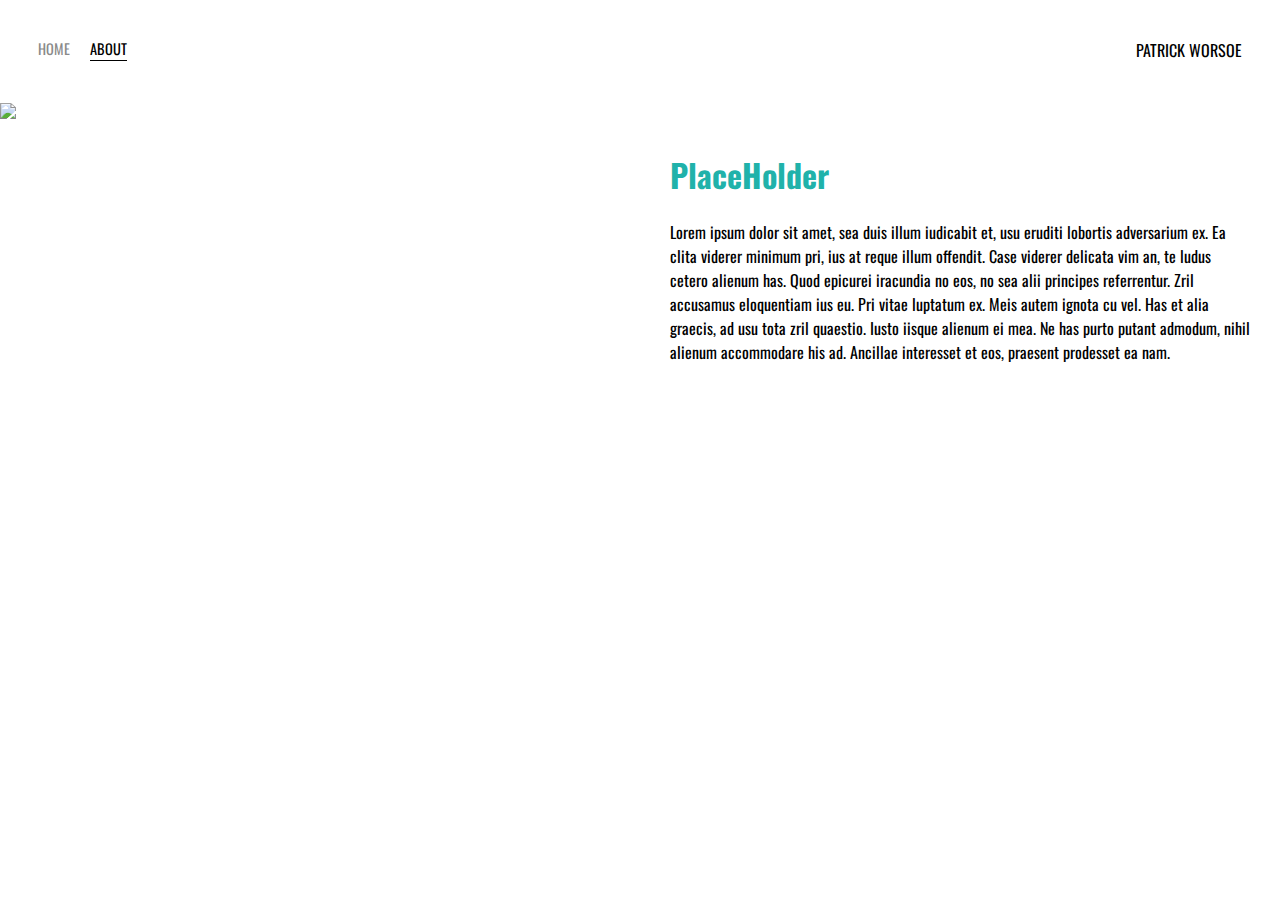
==== aboutme.html @ b94d57a3 "Add files via upload" ====
<!DOCTYPE html>
<html>
<head>
	<meta charset="utf-8" />
	<title>About Me</title>
	<link href="https://fonts.googleapis.com/css2?family=Oswald:wght@300&display=swap" rel="stylesheet">
	<link rel="stylesheet" href="styles.css">
</head>
<body>
	<div class="container">
		<div class="nav-wrapper">
			<div class="left-side">
				<div class="nav-link-wrapper">
					<a href="index.html">Home</a>
				</div>
				<div class="nav-link-wrapper active-nav-link">
					<a href="aboutme.html">About</a>
				</div>
			</div>
			<div class="right-side">
				<div class="brand">
					<div>PATRICK WORSOE</div>
				</div>
			</div>
		</div>
		
		<div class="content-wrapper">
			<div class="two-column-wrapper">
				<div class="profile-image-wrapper">
					<img src="images/profile.jpg">
				</div>
				
				<div class="profile-content-wrapper">
					<h1>
						PlaceHolder
					</h1>
					<p>
						Lorem ipsum dolor sit amet, sea duis illum iudicabit et, 
					usu eruditi lobortis adversarium ex. Ea clita viderer 
					minimum pri, ius at reque illum offendit. Case viderer 
					delicata vim an, te ludus cetero alienum has. 
					Quod epicurei iracundia no eos, no sea alii principes 
					referrentur. Zril accusamus eloquentiam ius eu.

					Pri vitae luptatum ex. Meis autem ignota cu vel. 
					Has et alia graecis, ad usu tota zril quaestio. 
					Iusto iisque alienum ei mea. Ne has purto putant 
					admodum, nihil alienum accommodare his ad. Ancillae 
					interesset et eos, praesent prodesset ea nam.
					</p>
				</div>
			</div>
		</div>
		
		
	</div>
</body>

</html>
---- styles.css ----
/*Master styles*/
body {
	font-family: 'Oswald', sans-serif;
	margin: 0px;
	}

.container {
	display: grid;
	grid-template-columns: 1fr;
}

/*Nav styles*/
.nav-wrapper {
	display: flex;
	justify-content: space-between;
	padding: 38px;
	}

.left-side {
	display: flex;
	
	}

.nav-wrapper > .left-side > div {
	margin-right: 20px;
	font-size: 0.9em;
	text-transform: uppercase;
	}

.nav-link-wrapper {
	height: 22px;
	border-bottom: 1px solid transparent;
	transition: border-bottom 0.5s;
	}

.nav-link-wrapper a {
	color: #8a8a8a;
	text-decoration: none;
	transition: color 0.5s;
	}
	
.nav-link-wrapper:hover {
	border-bottom: 1px solid black;
	}
	
.nav-link-wrapper a:hover {
	color: black;
	}
	
.active-nav-link {
	border-bottom: 1px solid black;
	}
	
.active-nav-link a {
	color: black !important;
	}
/*Portfolio styles*/

.portfolio-items-wrapper {
	display: grid;
	grid-template-columns: 1fr 1fr 1fr;
	}
	
.portfolio-item-wrapper {
	position: relative;
	}
	
.portfolio-img-background {
	height: 350px;
	width: 100%;
	background-size: cover;
	background-position: center;
	background-repeat: no-repeat;
	}

.img-text-wrapper {
	position: absolute;
	top: 0;
	display: flex;
	flex-direction: column;
	justify-content: center;
	align-items: center;
	height: 100%;
	text-align: center;
	padding-left: 100px;
	padding-right: 100px;
	}

.logo-wrapper img {
	width: 50%;
	margin-bottom: 20px;
	}

.img-text-wrapper .subtitle {
	transition: 1s;
	font-weight: 600;
	color: transparent;
	}

.img-text-wrapper:hover .subtitle {
	font-weight: 600;
	color: lightseagreen;
	}
	
.img-darken {
	transition: 1s;
	filter: brightness(10%);
	}

/*About Page*/
.two-column-wrapper {
	display: grid;
	grid-template-columns: 1fr 1fr;
	}
	
.profile-image-wrapper img {
	width: 100%;
	}
	
.profile-content-wrapper {
	padding: 30px;
	}
	
.profile-content-wrapper h1 {
	color: lightseagreen;
	}
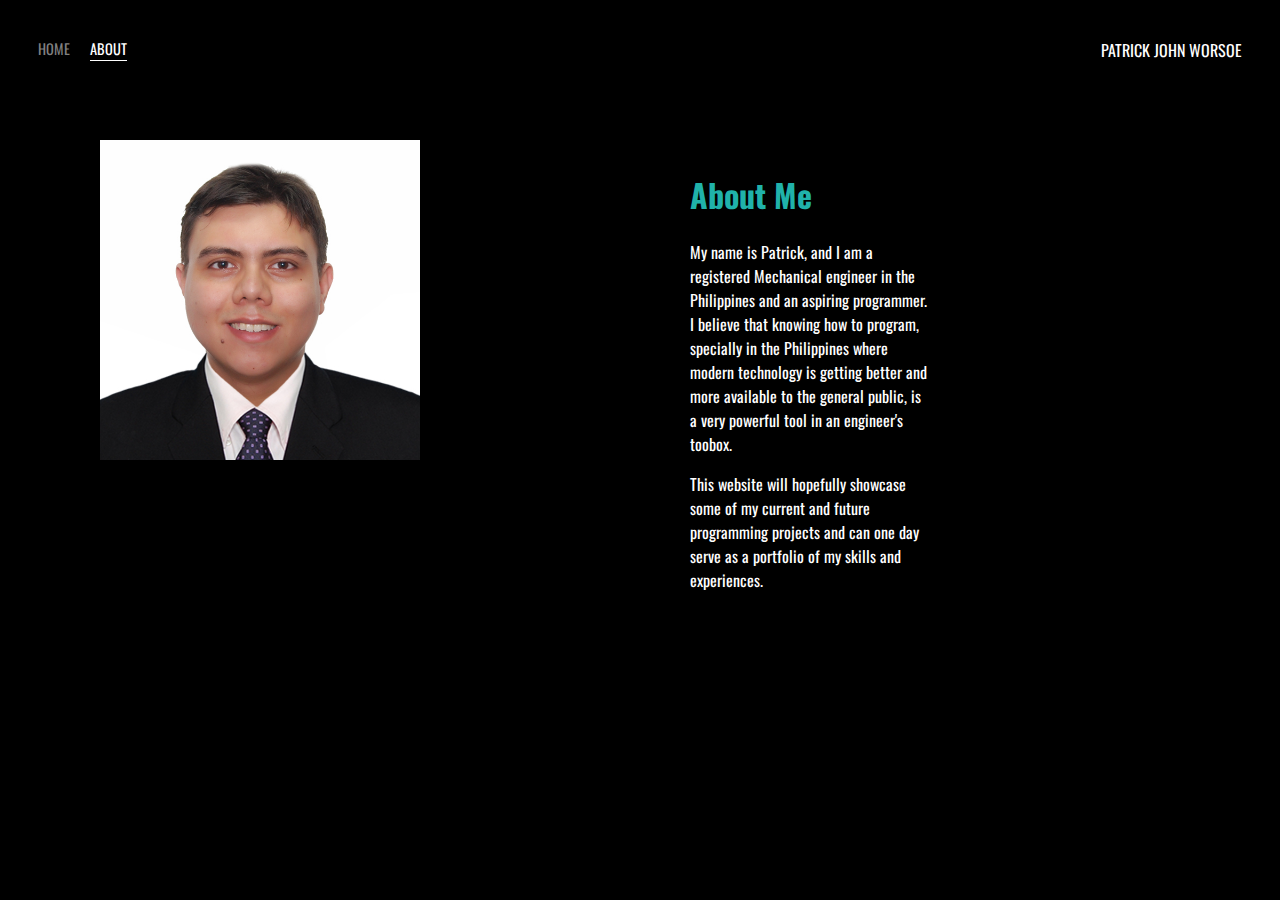
==== commit 1f5cab55: "Add files via upload" ====
--- a/aboutme.html
+++ b/aboutme.html
@@ -19,7 +19,7 @@
 			</div>
 			<div class="right-side">
 				<div class="brand">
-					<div>PATRICK WORSOE</div>
+					PATRICK JOHN WORSOE
 				</div>
 			</div>
 		</div>
@@ -27,26 +27,25 @@
 		<div class="content-wrapper">
 			<div class="two-column-wrapper">
 				<div class="profile-image-wrapper">
-					<img src="images/profile.jpg">
+					<img src="images/2x2.jpg">
 				</div>
 				
 				<div class="profile-content-wrapper">
 					<h1>
-						PlaceHolder
+						About Me
 					</h1>
 					<p>
-						Lorem ipsum dolor sit amet, sea duis illum iudicabit et, 
-					usu eruditi lobortis adversarium ex. Ea clita viderer 
-					minimum pri, ius at reque illum offendit. Case viderer 
-					delicata vim an, te ludus cetero alienum has. 
-					Quod epicurei iracundia no eos, no sea alii principes 
-					referrentur. Zril accusamus eloquentiam ius eu.
-
-					Pri vitae luptatum ex. Meis autem ignota cu vel. 
-					Has et alia graecis, ad usu tota zril quaestio. 
-					Iusto iisque alienum ei mea. Ne has purto putant 
-					admodum, nihil alienum accommodare his ad. Ancillae 
-					interesset et eos, praesent prodesset ea nam.
+						My name is Patrick, and I am a registered Mechanical
+						engineer in the Philippines and an aspiring programmer.
+						I believe that knowing how to program, specially in
+						the Philippines where modern technology is getting better
+						and more available to the general public, is a very 
+						powerful tool in an engineer's toobox.
+					</p>
+					<p>
+						This website will hopefully showcase some of my current
+						and future programming projects and can one day serve
+						as a portfolio of my skills and experiences.
 					</p>
 				</div>
 			</div>
--- a/styles.css
+++ b/styles.css
@@ -2,6 +2,7 @@
 body {
 	font-family: 'Oswald', sans-serif;
 	margin: 0px;
+	background-color: black;
 	}
 
 .container {
@@ -27,6 +28,10 @@
 	text-transform: uppercase;
 	}
 
+.brand {
+	color: white;
+	}
+
 .nav-link-wrapper {
 	height: 22px;
 	border-bottom: 1px solid transparent;
@@ -34,25 +39,25 @@
 	}
 
 .nav-link-wrapper a {
-	color: #8a8a8a;
+	color: gray;
 	text-decoration: none;
 	transition: color 0.5s;
 	}
 	
 .nav-link-wrapper:hover {
-	border-bottom: 1px solid black;
+	border-bottom: 1px white;
 	}
 	
 .nav-link-wrapper a:hover {
-	color: black;
+	color: white;
 	}
 	
 .active-nav-link {
-	border-bottom: 1px solid black;
+	border-bottom: 1px solid white;
 	}
 	
 .active-nav-link a {
-	color: black !important;
+	color: white !important;
 	}
 /*Portfolio styles*/
 
@@ -106,6 +111,11 @@
 	transition: 1s;
 	filter: brightness(10%);
 	}
+	
+.img-brighten {
+	transition: 1s;
+	filter: brightness(100%);
+	}
 
 /*About Page*/
 .two-column-wrapper {
@@ -114,13 +124,20 @@
 	}
 	
 .profile-image-wrapper img {
-	width: 100%;
+	width: 50%;
+	padding: 40px;
+	padding-left: 100px;
 	}
 	
 .profile-content-wrapper {
-	padding: 30px;
+	padding: 50px;
+	padding-right: 350px;
 	}
 	
 .profile-content-wrapper h1 {
 	color: lightseagreen;
 	}
+	
+.profile-content-wrapper p {
+	color: white;
+	}
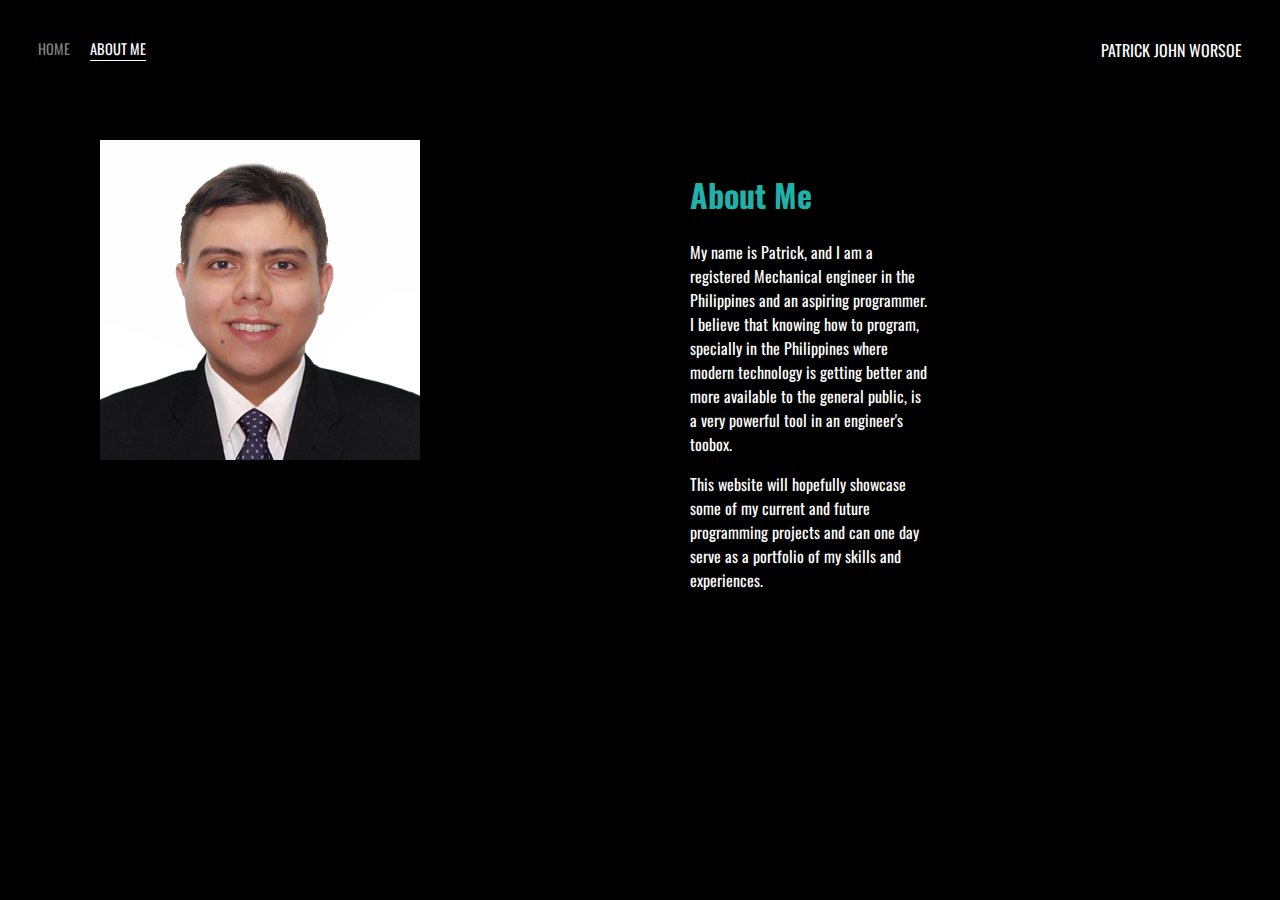
==== commit 738c8ba8: "Update aboutme.html" ====
--- a/aboutme.html
+++ b/aboutme.html
@@ -14,7 +14,7 @@
 					<a href="index.html">Home</a>
 				</div>
 				<div class="nav-link-wrapper active-nav-link">
-					<a href="aboutme.html">About</a>
+					<a href="aboutme.html">About Me</a>
 				</div>
 			</div>
 			<div class="right-side">
